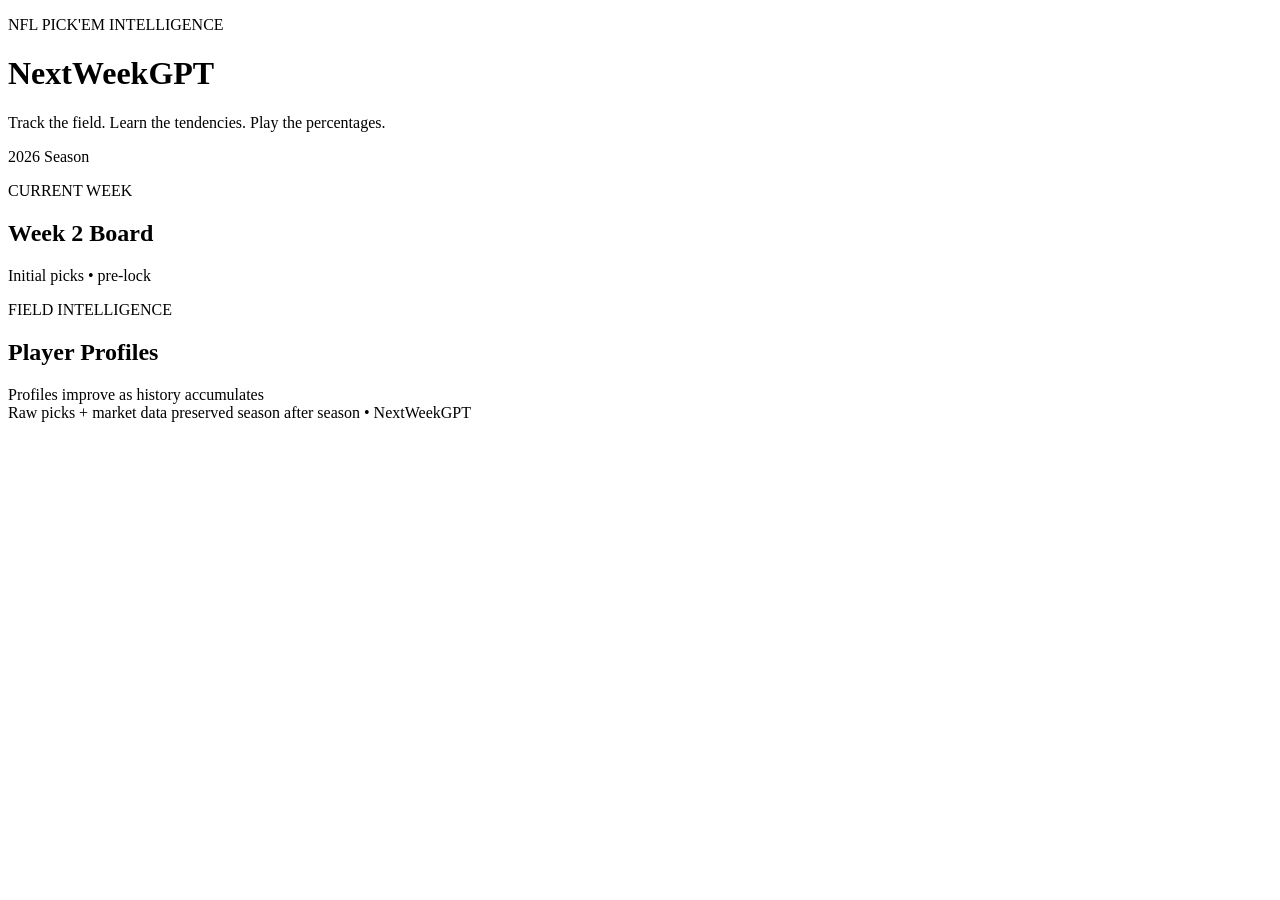
==== index.html @ 059bbe8a "Build initial NextWeekGPT dashboard" ====
<!doctype html><html><head><meta charset="utf-8"><meta name="viewport" content="width=device-width,initial-scale=1"><title>NextWeekGPT — NFL Pick'em Tracker</title><link rel="stylesheet" href="styles.css"></head><body><header><div><p class="eyebrow">NFL PICK'EM INTELLIGENCE</p><h1>NextWeekGPT</h1><p class="sub">Track the field. Learn the tendencies. Play the percentages.</p></div><div class="season">2026 Season</div></header><main><section id="summary" class="cards"></section><section class="panel"><div class="panel-head"><div><p class="eyebrow">CURRENT WEEK</p><h2>Week 2 Board</h2></div><span class="muted">Initial picks • pre-lock</span></div><div id="games" class="games"></div></section><section class="panel"><div class="panel-head"><div><p class="eyebrow">FIELD INTELLIGENCE</p><h2>Player Profiles</h2></div><span class="muted">Profiles improve as history accumulates</span></div><div id="players" class="players"></div></section></main><footer>Raw picks + market data preserved season after season • NextWeekGPT</footer><script src="app.js"></script></body></html>
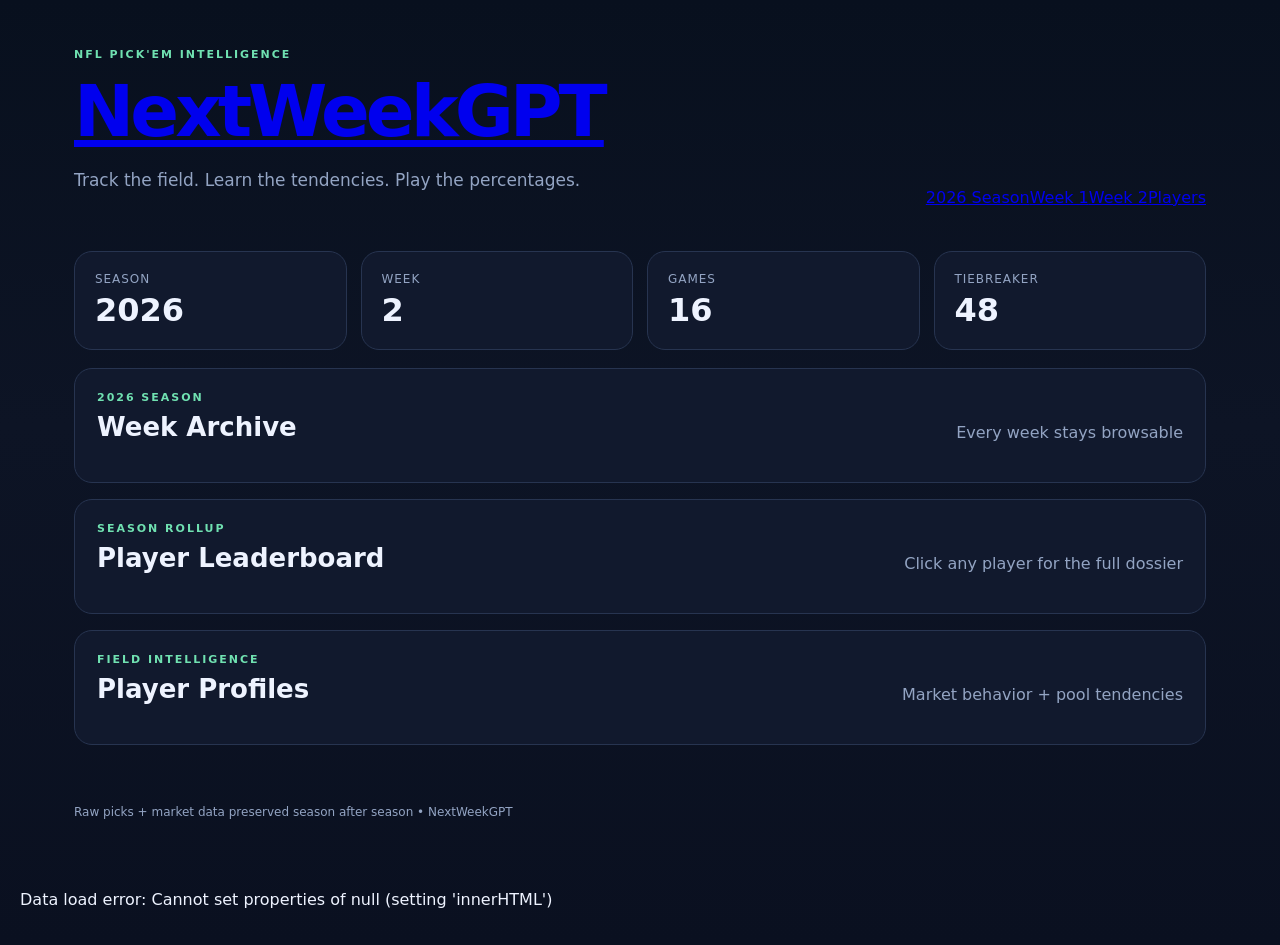
==== commit 1ec15ef1: "Add season navigation and historical views" ====
--- a/index.html
+++ b/index.html
@@ -1 +1 @@
-<!doctype html><html><head><meta charset="utf-8"><meta name="viewport" content="width=device-width,initial-scale=1"><title>NextWeekGPT — NFL Pick'em Tracker</title><link rel="stylesheet" href="styles.css"></head><body><header><div><p class="eyebrow">NFL PICK'EM INTELLIGENCE</p><h1>NextWeekGPT</h1><p class="sub">Track the field. Learn the tendencies. Play the percentages.</p></div><div class="season">2026 Season</div></header><main><section id="summary" class="cards"></section><section class="panel"><div class="panel-head"><div><p class="eyebrow">CURRENT WEEK</p><h2>Week 2 Board</h2></div><span class="muted">Initial picks • pre-lock</span></div><div id="games" class="games"></div></section><section class="panel"><div class="panel-head"><div><p class="eyebrow">FIELD INTELLIGENCE</p><h2>Player Profiles</h2></div><span class="muted">Profiles improve as history accumulates</span></div><div id="players" class="players"></div></section></main><footer>Raw picks + market data preserved season after season • NextWeekGPT</footer><script src="app.js"></script></body></html>+<!doctype html><html><head><meta charset="utf-8"><meta name="viewport" content="width=device-width,initial-scale=1"><title>NextWeekGPT — NFL Pick'em Tracker</title><link rel="stylesheet" href="styles.css"></head><body><header><div><p class="eyebrow">NFL PICK'EM INTELLIGENCE</p><h1><a class="brand" href="index.html">NextWeekGPT</a></h1><p class="sub">Track the field. Learn the tendencies. Play the percentages.</p></div><nav><a href="index.html">2026 Season</a><a href="week.html?season=2026&week=1">Week 1</a><a href="week.html?season=2026&week=2">Week 2</a><a href="#profiles">Players</a></nav></header><main><section id="summary" class="cards"></section><section class="panel"><div class="panel-head"><div><p class="eyebrow">2026 SEASON</p><h2>Week Archive</h2></div><span class="muted">Every week stays browsable</span></div><div id="weeks" class="week-grid"></div></section><section class="panel"><div class="panel-head"><div><p class="eyebrow">SEASON ROLLUP</p><h2>Player Leaderboard</h2></div><span class="muted">Click any player for the full dossier</span></div><div class="table-wrap"><table id="leaderboard"></table></div></section><section id="profiles" class="panel"><div class="panel-head"><div><p class="eyebrow">FIELD INTELLIGENCE</p><h2>Player Profiles</h2></div><span class="muted">Market behavior + pool tendencies</span></div><div id="players" class="players"></div></section></main><footer>Raw picks + market data preserved season after season • NextWeekGPT</footer><script src="app.js"></script></body></html>
--- a/styles.css
+++ b/styles.css
@@ -0,0 +1 @@
+:root{--bg:#0b1020;--panel:#121a2e;--panel2:#18223a;--text:#eef3ff;--muted:#93a4c3;--accent:#70e1b1;--line:#273450;--warn:#ffc96b}*{box-sizing:border-box}body{margin:0;background:linear-gradient(180deg,#08101e,#0d1425 45%,#0a1020);color:var(--text);font-family:Inter,ui-sans-serif,system-ui,-apple-system,BlinkMacSystemFont,"Segoe UI",sans-serif}header{max-width:1180px;margin:auto;padding:48px 24px 26px;display:flex;align-items:flex-end;justify-content:space-between;gap:20px}h1{font-size:clamp(38px,7vw,72px);margin:0;letter-spacing:-.055em}h2{margin:2px 0 0;font-size:26px}.eyebrow{font-size:11px;letter-spacing:.18em;font-weight:800;color:var(--accent);margin:0 0 8px}.sub,.muted{color:var(--muted)}.sub{font-size:17px}.season{border:1px solid var(--line);background:#10192b;padding:10px 14px;border-radius:999px;font-weight:700;white-space:nowrap}main{max-width:1180px;margin:auto;padding:0 24px 60px}.cards{display:grid;grid-template-columns:repeat(4,1fr);gap:14px;margin:18px 0}.card,.panel{background:rgba(18,26,46,.94);border:1px solid var(--line);border-radius:18px}.card{padding:20px}.card .value{font-size:32px;font-weight:850;margin-top:5px}.card .label{font-size:12px;color:var(--muted);text-transform:uppercase;letter-spacing:.08em}.panel{padding:22px;margin-top:16px}.panel-head{display:flex;align-items:flex-end;justify-content:space-between;margin-bottom:18px}.games{display:grid;grid-template-columns:repeat(2,1fr);gap:10px}.game{padding:15px;border:1px solid var(--line);border-radius:14px;background:var(--panel2);display:grid;grid-template-columns:1fr auto;gap:8px}.matchup{font-weight:750}.pick{color:var(--accent);font-weight:850}.odds{font-size:12px;color:var(--muted);margin-top:5px}.players{display:grid;grid-template-columns:repeat(3,1fr);gap:12px}.player{padding:17px;border:1px solid var(--line);border-radius:14px;background:var(--panel2)}.player h3{margin:0 0 12px}.stats{display:grid;grid-template-columns:1fr 1fr;gap:8px}.stat{background:#111a2d;padding:10px;border-radius:10px}.stat b{display:block;font-size:19px}.stat span{font-size:11px;color:var(--muted)}.note{margin-top:11px;font-size:13px;color:var(--warn)}footer{max-width:1180px;margin:auto;padding:0 24px 35px;color:var(--muted);font-size:12px}@media(max-width:760px){header{align-items:flex-start;flex-direction:column}.cards{grid-template-columns:1fr 1fr}.games,.players{grid-template-columns:1fr}.panel-head{align-items:flex-start;flex-direction:column;gap:6px}}
